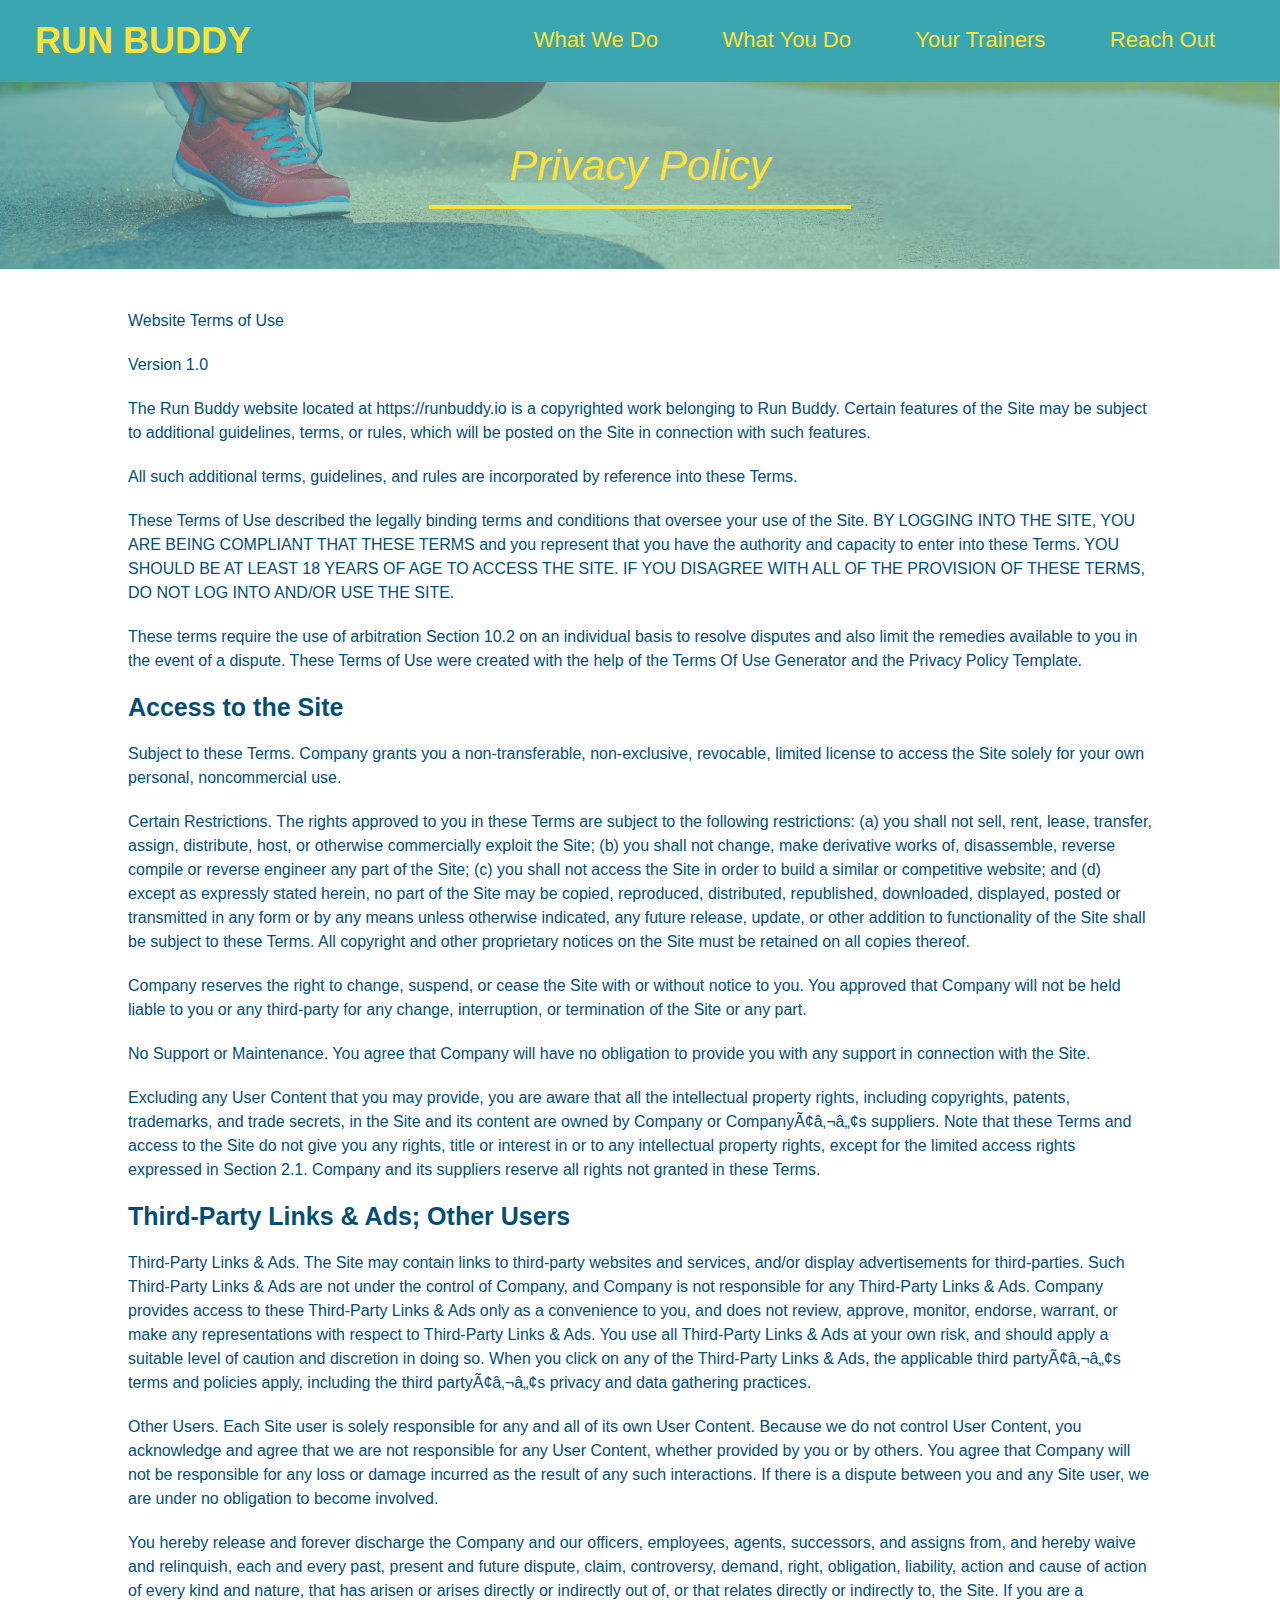
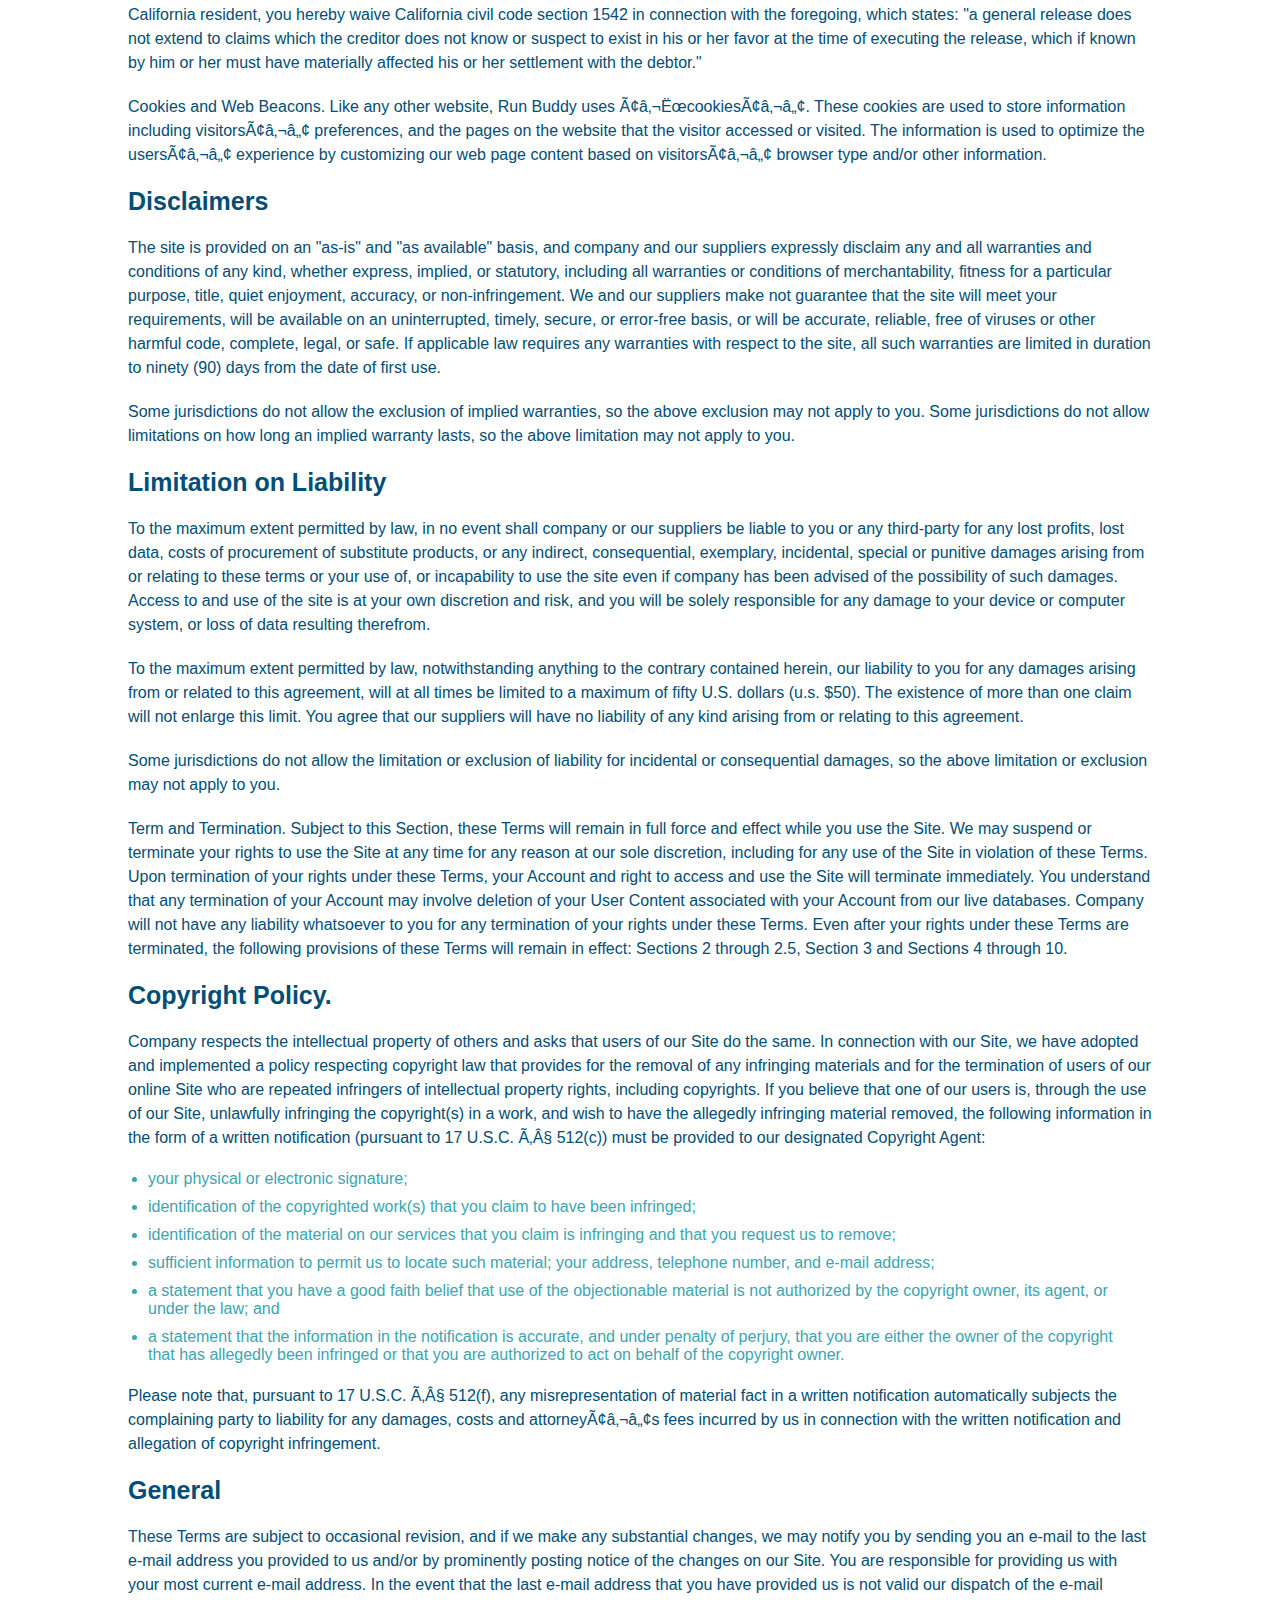
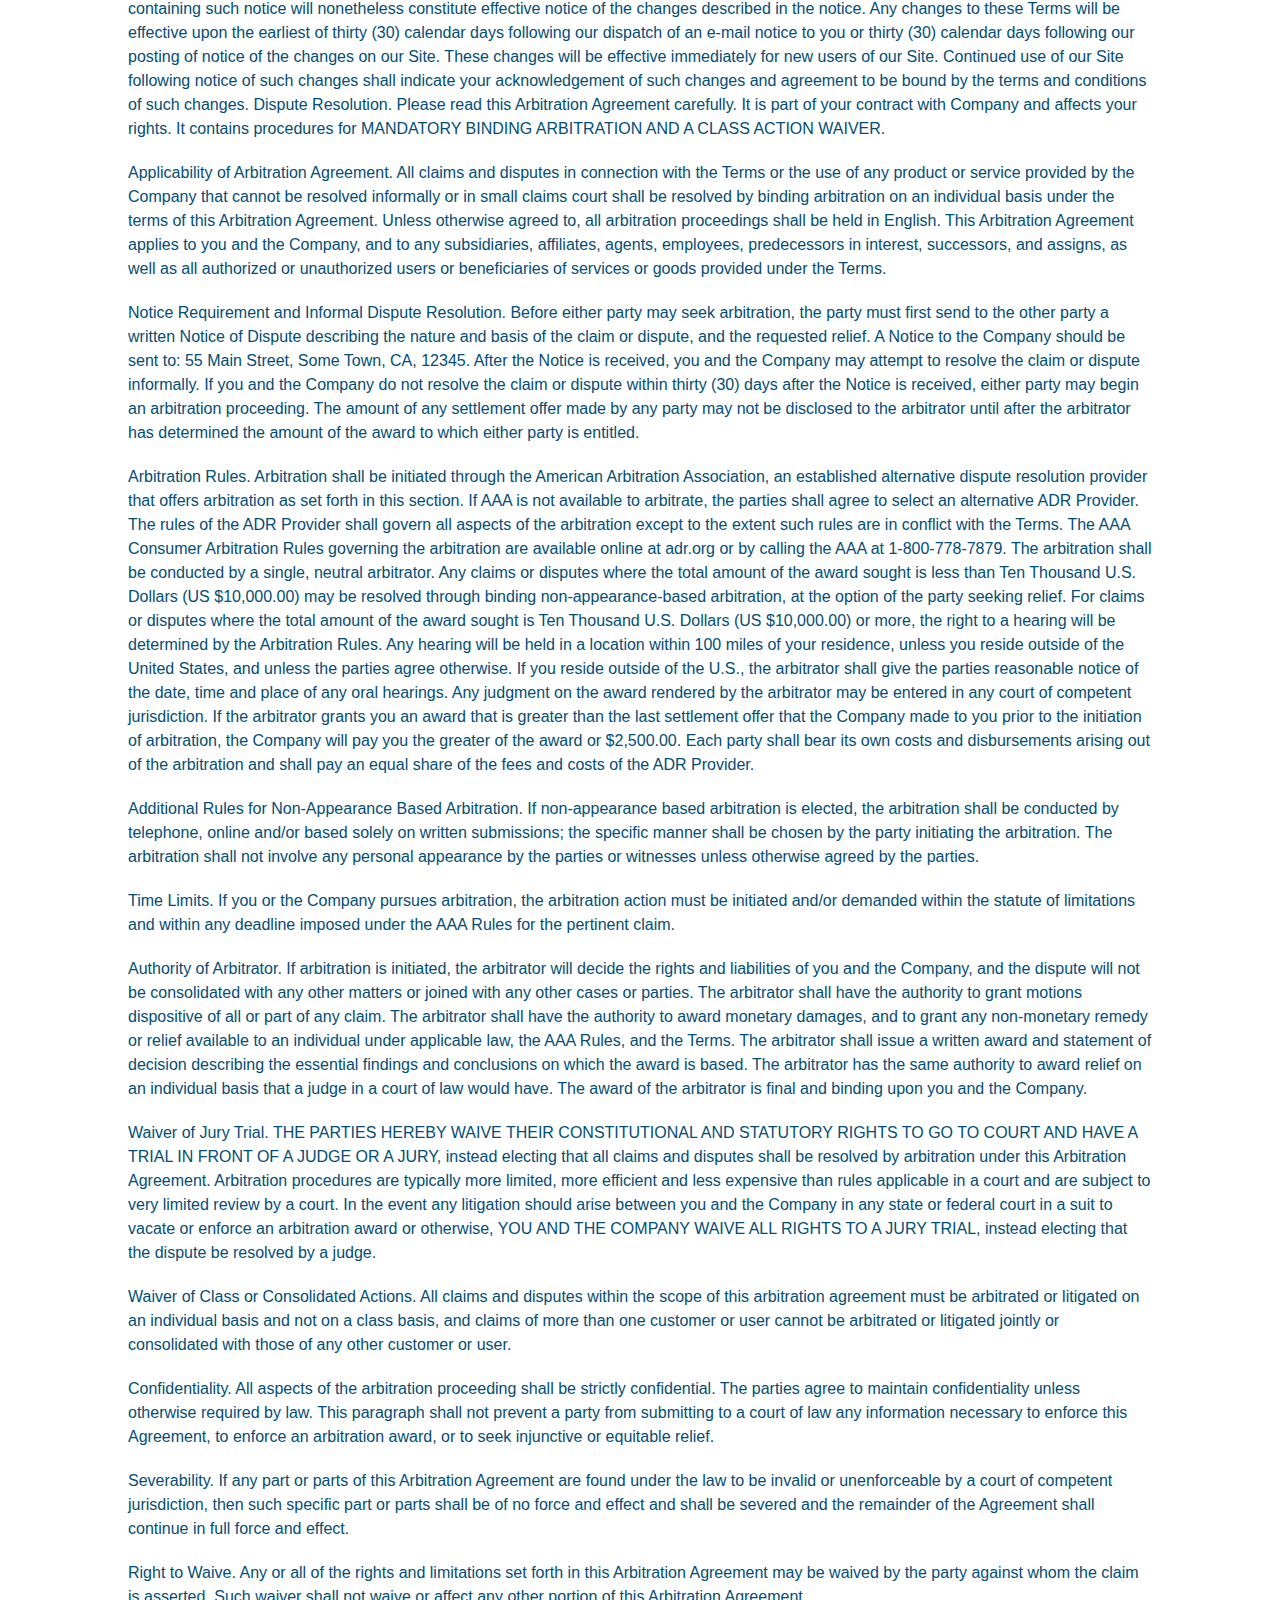
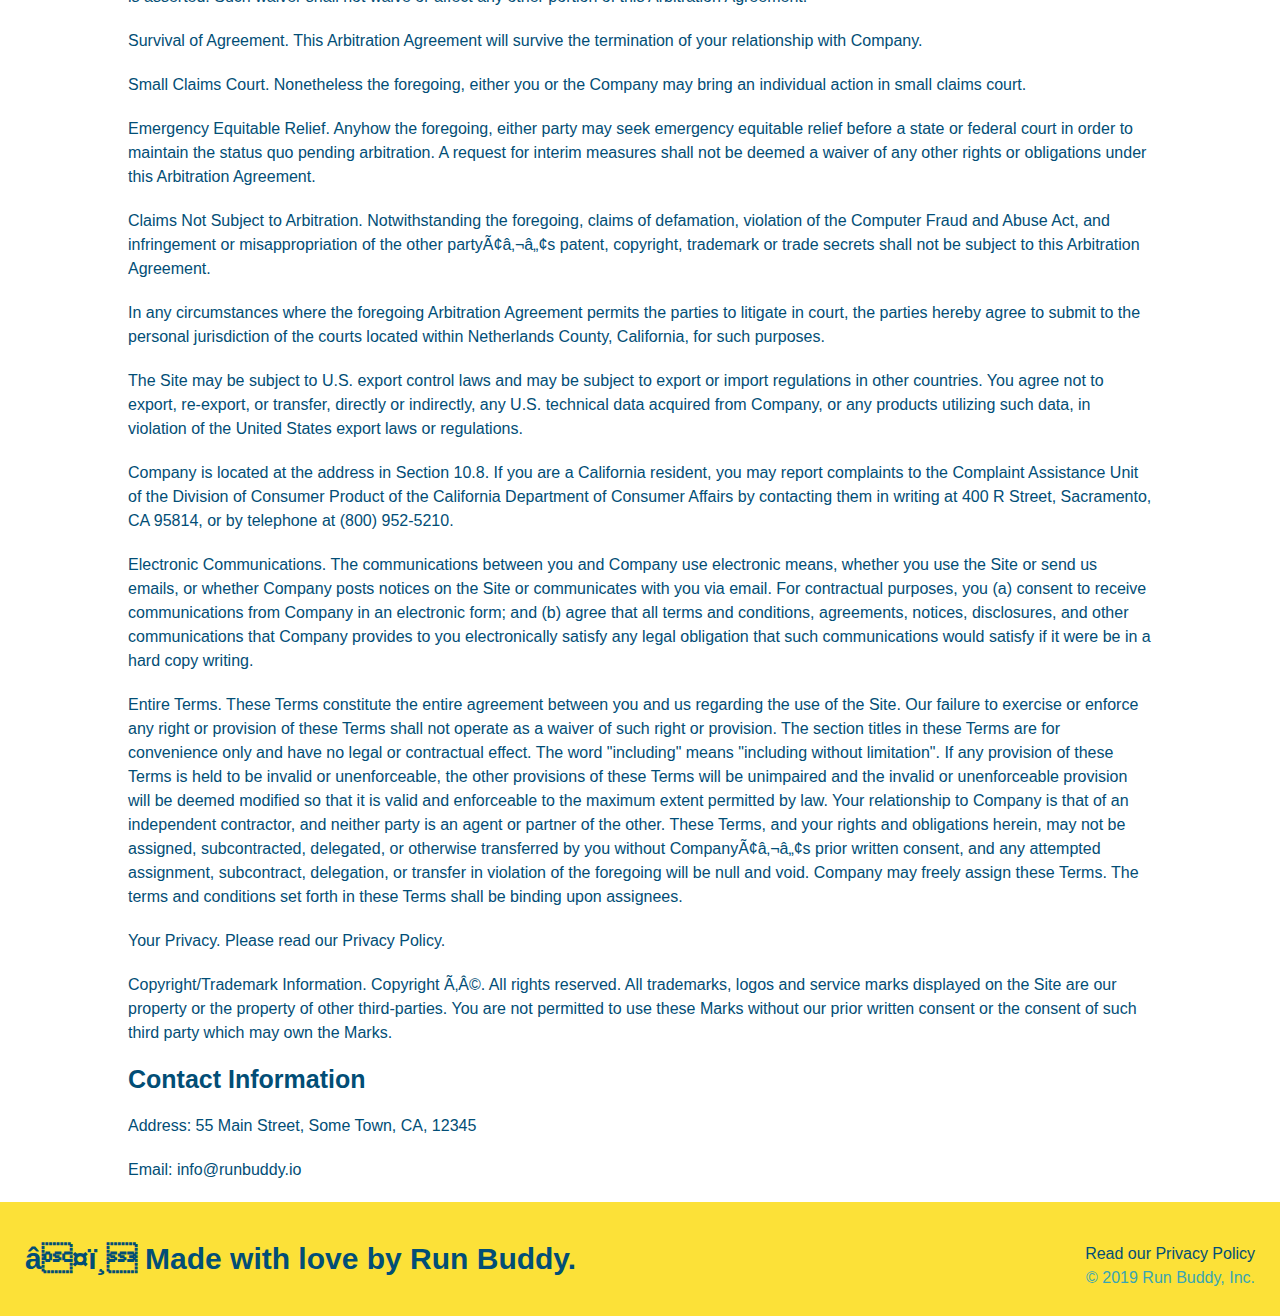
==== privacy-policy.html @ 9b9ba2f9 "privacy policy" ====
<!DOCTYPE html>
<html lang="en">
    <head>
        <link rel="stylesheet" href="./assets/css/style.css" />
        <link rel="stylesheet" href="./assets/css/secondary-styles.css"
   <meta charset="UTF-8" />
    <title>Privacy Policy - Run Buddy</title>
    </head>
    <body>
        <!--navigation-->
        <header>
            <h1>
              <a href="/">  RUN BUDDY</a>
            </h1>
            <nav>
                <!--Unordered List element -->
                <ul>
                    <!-- List item element -->
                    <li>
                        <!-- Anchor element -->
                        <a href="./index.html#what-we-do">What We Do</a>
                    </li>
                    <li>
                        <a href="./index.html#what-you-do">What You Do</a>
                    </li>
                    <li>
                        <a href="./index.html#your-trainers">Your Trainers</a>
                    </li>
                    <li>
                        <a href="./index.html#reach-out">Reach Out</a>
                    </li>
                </ul>
            </nav>
            </header>
            <section class="hero">
<h2 class="page-title">
    Privacy Policy
</h2>
            </section>
            <article class="secondary-content">
                <p>
                    Website Terms of Use
                  </p>
            
                  <p>
                    Version 1.0
                  </p>
            
                  <p>
                    The Run Buddy website located at https://runbuddy.io is a copyrighted work belonging to Run Buddy. Certain
                    features of the Site may be subject to additional guidelines, terms, or rules, which will be posted on the Site
                    in connection with such features.
                  </p>
            
                  <p>
                    All such additional terms, guidelines, and rules are incorporated by reference into these Terms.
                  </p>
            
                  <p>
                    These Terms of Use described the legally binding terms and conditions that oversee your use of the Site. BY
                    LOGGING INTO THE SITE, YOU ARE BEING COMPLIANT THAT THESE TERMS and you represent that you have the authority
                    and capacity to enter into these Terms. YOU SHOULD BE AT LEAST 18 YEARS OF AGE TO ACCESS THE SITE. IF YOU
                    DISAGREE WITH ALL OF THE PROVISION OF THESE TERMS, DO NOT LOG INTO AND/OR USE THE SITE.
                  </p>
            
                  <p>
                    These terms require the use of arbitration Section 10.2 on an individual basis to resolve disputes and also
                    limit the remedies available to you in the event of a dispute. These Terms of Use were created with the help of
                    the Terms Of Use Generator and the Privacy Policy Template.
                  </p>
            
                  <h3>
                    Access to the Site
                  </h3>
            
                  <p>
                    Subject to these Terms. Company grants you a non-transferable, non-exclusive, revocable, limited license to
                    access the Site solely for your own personal, noncommercial use.
                  </p>
            
                  <p>
                    Certain Restrictions. The rights approved to you in these Terms are subject to the following restrictions: (a)
                    you shall not sell, rent, lease, transfer, assign, distribute, host, or otherwise commercially exploit the Site;
                    (b) you shall not change, make derivative works of, disassemble, reverse compile or reverse engineer any part of
                    the Site; (c) you shall not access the Site in order to build a similar or competitive website; and (d) except
                    as expressly stated herein, no part of the Site may be copied, reproduced, distributed, republished, downloaded,
                    displayed, posted or transmitted in any form or by any means unless otherwise indicated, any future release,
                    update, or other addition to functionality of the Site shall be subject to these Terms. All copyright and other
                    proprietary notices on the Site must be retained on all copies thereof.
                  </p>
            
                  <p>
                    Company reserves the right to change, suspend, or cease the Site with or without notice to you. You approved
                    that Company will not be held liable to you or any third-party for any change, interruption, or termination of
                    the Site or any part.
                  </p>
            
                  <p>
                    No Support or Maintenance. You agree that Company will have no obligation to provide you with any support in
                    connection with the Site.
                  </p>
            
                  <p>
                    Excluding any User Content that you may provide, you are aware that all the intellectual property rights,
                    including copyrights, patents, trademarks, and trade secrets, in the Site and its content are owned by Company
                    or Companyâ€™s suppliers. Note that these Terms and access to the Site do not give you any rights, title or
                    interest in or to any intellectual property rights, except for the limited access rights expressed in Section
                    2.1. Company and its suppliers reserve all rights not granted in these Terms.
                  </p>
            
                  <h3>
                    Third-Party Links & Ads; Other Users
                  </h3>
            
                  <p>
                    Third-Party Links & Ads. The Site may contain links to third-party websites and services, and/or display
                    advertisements for third-parties. Such Third-Party Links & Ads are not under the control of Company, and Company
                    is not responsible for any Third-Party Links & Ads. Company provides access to these Third-Party Links & Ads
                    only as a convenience to you, and does not review, approve, monitor, endorse, warrant, or make any
                    representations with respect to Third-Party Links & Ads. You use all Third-Party Links & Ads at your own risk,
                    and should apply a suitable level of caution and discretion in doing so. When you click on any of the
                    Third-Party Links & Ads, the applicable third partyâ€™s terms and policies apply, including the third partyâ€™s
                    privacy and data gathering practices.
                  </p>
            
                  <p>
                    Other Users. Each Site user is solely responsible for any and all of its own User Content. Because we do not
                    control User Content, you acknowledge and agree that we are not responsible for any User Content, whether
                    provided by you or by others. You agree that Company will not be responsible for any loss or damage incurred as
                    the result of any such interactions. If there is a dispute between you and any Site user, we are under no
                    obligation to become involved.
                  </p>
            
                  <p>
                    You hereby release and forever discharge the Company and our officers, employees, agents, successors, and
                    assigns from, and hereby waive and relinquish, each and every past, present and future dispute, claim,
                    controversy, demand, right, obligation, liability, action and cause of action of every kind and nature, that has
                    arisen or arises directly or indirectly out of, or that relates directly or indirectly to, the Site. If you are
                    a California resident, you hereby waive California civil code section 1542 in connection with the foregoing,
                    which states: "a general release does not extend to claims which the creditor does not know or suspect to exist
                    in his or her favor at the time of executing the release, which if known by him or her must have materially
                    affected his or her settlement with the debtor."
                  </p>
            
                  <p>
                    Cookies and Web Beacons. Like any other website, Run Buddy uses â€˜cookiesâ€™. These cookies are used to store
                    information including visitorsâ€™ preferences, and the pages on the website that the visitor accessed or visited.
                    The information is used to optimize the usersâ€™ experience by customizing our web page content based on visitorsâ€™
                    browser type and/or other information.
                  </p>
            
                  <h3>
                    Disclaimers
                  </h3>
            
                  <p>
                    The site is provided on an "as-is" and "as available" basis, and company and our suppliers expressly disclaim
                    any and all warranties and conditions of any kind, whether express, implied, or statutory, including all
                    warranties or conditions of merchantability, fitness for a particular purpose, title, quiet enjoyment, accuracy,
                    or non-infringement. We and our suppliers make not guarantee that the site will meet your requirements, will be
                    available on an uninterrupted, timely, secure, or error-free basis, or will be accurate, reliable, free of
                    viruses or other harmful code, complete, legal, or safe. If applicable law requires any warranties with respect
                    to the site, all such warranties are limited in duration to ninety (90) days from the date of first use.
                  </p>
            
                  <p>
                    Some jurisdictions do not allow the exclusion of implied warranties, so the above exclusion may not apply to
                    you. Some jurisdictions do not allow limitations on how long an implied warranty lasts, so the above limitation
                    may not apply to you.
                  </p>
            
                  <h3>
                    Limitation on Liability
                  </h3>
            
                  <p>
                    To the maximum extent permitted by law, in no event shall company or our suppliers be liable to you or any
                    third-party for any lost profits, lost data, costs of procurement of substitute products, or any indirect,
                    consequential, exemplary, incidental, special or punitive damages arising from or relating to these terms or
                    your use of, or incapability to use the site even if company has been advised of the possibility of such
                    damages. Access to and use of the site is at your own discretion and risk, and you will be solely responsible
                    for any damage to your device or computer system, or loss of data resulting therefrom.
                  </p>
            
                  <p>
                    To the maximum extent permitted by law, notwithstanding anything to the contrary contained herein, our liability
                    to you for any damages arising from or related to this agreement, will at all times be limited to a maximum of
                    fifty U.S. dollars (u.s. $50). The existence of more than one claim will not enlarge this limit. You agree that
                    our suppliers will have no liability of any kind arising from or relating to this agreement.
                  </p>
            
                  <p>
                    Some jurisdictions do not allow the limitation or exclusion of liability for incidental or consequential
                    damages, so the above limitation or exclusion may not apply to you.
                  </p>
            
                  <p>
                    Term and Termination. Subject to this Section, these Terms will remain in full force and effect while you use
                    the Site. We may suspend or terminate your rights to use the Site at any time for any reason at our sole
                    discretion, including for any use of the Site in violation of these Terms. Upon termination of your rights under
                    these Terms, your Account and right to access and use the Site will terminate immediately. You understand that
                    any termination of your Account may involve deletion of your User Content associated with your Account from our
                    live databases. Company will not have any liability whatsoever to you for any termination of your rights under
                    these Terms. Even after your rights under these Terms are terminated, the following provisions of these Terms
                    will remain in effect: Sections 2 through 2.5, Section 3 and Sections 4 through 10.
                  </p>
            
                  <h3>
                    Copyright Policy.
                  </h3>
            
                  <p>
                    Company respects the intellectual property of others and asks that users of our Site do the same. In connection
                    with our Site, we have adopted and implemented a policy respecting copyright law that provides for the removal
                    of any infringing materials and for the termination of users of our online Site who are repeated infringers of
                    intellectual property rights, including copyrights. If you believe that one of our users is, through the use of
                    our Site, unlawfully infringing the copyright(s) in a work, and wish to have the allegedly infringing material
                    removed, the following information in the form of a written notification (pursuant to 17 U.S.C. Â§ 512(c)) must
                    be provided to our designated Copyright Agent:
                  </p>
            
                  <ul>
                    <li>
                      your physical or electronic signature;
                    </li>
                    <li>
                      identification of the copyrighted work(s) that you claim to have been infringed;
                    </li>
                    <li>
                      identification of the material on our services that you claim is infringing and that you request us to remove;
                    </li>
                    <li>
                      sufficient information to permit us to locate such material; your address, telephone number, and e-mail
                      address;
                    </li>
                    <li>
                      a statement that you have a good faith belief that use of the objectionable material is not authorized by the
                      copyright owner, its agent, or under the law; and
                    </li>
                    <li>
                      a statement that the information in the notification is accurate, and under penalty of perjury, that you are
                      either the owner of the copyright that has allegedly been infringed or that you are authorized to act on
                      behalf of the copyright owner.
                    </li>
                  </ul>
            
                  <p>
                    Please note that, pursuant to 17 U.S.C. Â§ 512(f), any misrepresentation of material fact in a written
                    notification automatically subjects the complaining party to liability for any damages, costs and attorneyâ€™s
                    fees incurred by us in connection with the written notification and allegation of copyright infringement.
                  </p>
            
                  <h3>
                    General
                  </h3>
            
                  <p>
                    These Terms are subject to occasional revision, and if we make any substantial changes, we may notify you by
                    sending you an e-mail to the last e-mail address you provided to us and/or by prominently posting notice of the
                    changes on our Site. You are responsible for providing us with your most current e-mail address. In the event
                    that the last e-mail address that you have provided us is not valid our dispatch of the e-mail containing such
                    notice will nonetheless constitute effective notice of the changes described in the notice. Any changes to these
                    Terms will be effective upon the earliest of thirty (30) calendar days following our dispatch of an e-mail
                    notice to you or thirty (30) calendar days following our posting of notice of the changes on our Site. These
                    changes will be effective immediately for new users of our Site. Continued use of our Site following notice of
                    such changes shall indicate your acknowledgement of such changes and agreement to be bound by the terms and
                    conditions of such changes. Dispute Resolution. Please read this Arbitration Agreement carefully. It is part of
                    your contract with Company and affects your rights. It contains procedures for MANDATORY BINDING ARBITRATION AND
                    A CLASS ACTION WAIVER.
                  </p>
            
                  <p>
                    Applicability of Arbitration Agreement. All claims and disputes in connection with the Terms or the use of any
                    product or service provided by the Company that cannot be resolved informally or in small claims court shall be
                    resolved by binding arbitration on an individual basis under the terms of this Arbitration Agreement. Unless
                    otherwise agreed to, all arbitration proceedings shall be held in English. This Arbitration Agreement applies to
                    you and the Company, and to any subsidiaries, affiliates, agents, employees, predecessors in interest,
                    successors, and assigns, as well as all authorized or unauthorized users or beneficiaries of services or goods
                    provided under the Terms.
                  </p>
            
                  <p>
                    Notice Requirement and Informal Dispute Resolution. Before either party may seek arbitration, the party must
                    first send to the other party a written Notice of Dispute describing the nature and basis of the claim or
                    dispute, and the requested relief. A Notice to the Company should be sent to: 55 Main Street, Some Town, CA,
                    12345. After the Notice is received, you and the Company may attempt to resolve the claim or dispute informally.
                    If you and the Company do not resolve the claim or dispute within thirty (30) days after the Notice is received,
                    either party may begin an arbitration proceeding. The amount of any settlement offer made by any party may not
                    be disclosed to the arbitrator until after the arbitrator has determined the amount of the award to which either
                    party is entitled.
                  </p>
            
                  <p>
                    Arbitration Rules. Arbitration shall be initiated through the American Arbitration Association, an established
                    alternative dispute resolution provider that offers arbitration as set forth in this section. If AAA is not
                    available to arbitrate, the parties shall agree to select an alternative ADR Provider. The rules of the ADR
                    Provider shall govern all aspects of the arbitration except to the extent such rules are in conflict with the
                    Terms. The AAA Consumer Arbitration Rules governing the arbitration are available online at adr.org or by
                    calling the AAA at 1-800-778-7879. The arbitration shall be conducted by a single, neutral arbitrator. Any
                    claims or disputes where the total amount of the award sought is less than Ten Thousand U.S. Dollars (US
                    $10,000.00) may be resolved through binding non-appearance-based arbitration, at the option of the party seeking
                    relief. For claims or disputes where the total amount of the award sought is Ten Thousand U.S. Dollars (US
                    $10,000.00) or more, the right to a hearing will be determined by the Arbitration Rules. Any hearing will be
                    held in a location within 100 miles of your residence, unless you reside outside of the United States, and
                    unless the parties agree otherwise. If you reside outside of the U.S., the arbitrator shall give the parties
                    reasonable notice of the date, time and place of any oral hearings. Any judgment on the award rendered by the
                    arbitrator may be entered in any court of competent jurisdiction. If the arbitrator grants you an award that is
                    greater than the last settlement offer that the Company made to you prior to the initiation of arbitration, the
                    Company will pay you the greater of the award or $2,500.00. Each party shall bear its own costs and
                    disbursements arising out of the arbitration and shall pay an equal share of the fees and costs of the ADR
                    Provider.
                  </p>
            
                  <p>
                    Additional Rules for Non-Appearance Based Arbitration. If non-appearance based arbitration is elected, the
                    arbitration shall be conducted by telephone, online and/or based solely on written submissions; the specific
                    manner shall be chosen by the party initiating the arbitration. The arbitration shall not involve any personal
                    appearance by the parties or witnesses unless otherwise agreed by the parties.
                  </p>
            
                  <p>
                    Time Limits. If you or the Company pursues arbitration, the arbitration action must be initiated and/or demanded
                    within the statute of limitations and within any deadline imposed under the AAA Rules for the pertinent claim.
                  </p>
            
                  <p>
                    Authority of Arbitrator. If arbitration is initiated, the arbitrator will decide the rights and liabilities of
                    you and the Company, and the dispute will not be consolidated with any other matters or joined with any other
                    cases or parties. The arbitrator shall have the authority to grant motions dispositive of all or part of any
                    claim. The arbitrator shall have the authority to award monetary damages, and to grant any non-monetary remedy
                    or relief available to an individual under applicable law, the AAA Rules, and the Terms. The arbitrator shall
                    issue a written award and statement of decision describing the essential findings and conclusions on which the
                    award is based. The arbitrator has the same authority to award relief on an individual basis that a judge in a
                    court of law would have. The award of the arbitrator is final and binding upon you and the Company.
                  </p>
            
                  <p>
                    Waiver of Jury Trial. THE PARTIES HEREBY WAIVE THEIR CONSTITUTIONAL AND STATUTORY RIGHTS TO GO TO COURT AND HAVE
                    A TRIAL IN FRONT OF A JUDGE OR A JURY, instead electing that all claims and disputes shall be resolved by
                    arbitration under this Arbitration Agreement. Arbitration procedures are typically more limited, more efficient
                    and less expensive than rules applicable in a court and are subject to very limited review by a court. In the
                    event any litigation should arise between you and the Company in any state or federal court in a suit to vacate
                    or enforce an arbitration award or otherwise, YOU AND THE COMPANY WAIVE ALL RIGHTS TO A JURY TRIAL, instead
                    electing that the dispute be resolved by a judge.
                  </p>
            
                  <p>
                    Waiver of Class or Consolidated Actions. All claims and disputes within the scope of this arbitration agreement
                    must be arbitrated or litigated on an individual basis and not on a class basis, and claims of more than one
                    customer or user cannot be arbitrated or litigated jointly or consolidated with those of any other customer or
                    user.
                  </p>
            
                  <p>
                    Confidentiality. All aspects of the arbitration proceeding shall be strictly confidential. The parties agree to
                    maintain confidentiality unless otherwise required by law. This paragraph shall not prevent a party from
                    submitting to a court of law any information necessary to enforce this Agreement, to enforce an arbitration
                    award, or to seek injunctive or equitable relief.
                  </p>
            
                  <p>
                    Severability. If any part or parts of this Arbitration Agreement are found under the law to be invalid or
                    unenforceable by a court of competent jurisdiction, then such specific part or parts shall be of no force and
                    effect and shall be severed and the remainder of the Agreement shall continue in full force and effect.
                  </p>
            
                  <p>
                    Right to Waive. Any or all of the rights and limitations set forth in this Arbitration Agreement may be waived
                    by the party against whom the claim is asserted. Such waiver shall not waive or affect any other portion of this
                    Arbitration Agreement.
                  </p>
            
                  <p>
                    Survival of Agreement. This Arbitration Agreement will survive the termination of your relationship with
                    Company.
                  </p>
            
                  <p>
                    Small Claims Court. Nonetheless the foregoing, either you or the Company may bring an individual action in small
                    claims court.
                  </p>
            
                  <p>
                    Emergency Equitable Relief. Anyhow the foregoing, either party may seek emergency equitable relief before a
                    state or federal court in order to maintain the status quo pending arbitration. A request for interim measures
                    shall not be deemed a waiver of any other rights or obligations under this Arbitration Agreement.
                  </p>
            
                  <p>
                    Claims Not Subject to Arbitration. Notwithstanding the foregoing, claims of defamation, violation of the
                    Computer Fraud and Abuse Act, and infringement or misappropriation of the other partyâ€™s patent, copyright,
                    trademark or trade secrets shall not be subject to this Arbitration Agreement.
                  </p>
            
                  <p>
                    In any circumstances where the foregoing Arbitration Agreement permits the parties to litigate in court, the
                    parties hereby agree to submit to the personal jurisdiction of the courts located within Netherlands County,
                    California, for such purposes.
                  </p>
            
                  <p>
                    The Site may be subject to U.S. export control laws and may be subject to export or import regulations in other
                    countries. You agree not to export, re-export, or transfer, directly or indirectly, any U.S. technical data
                    acquired from Company, or any products utilizing such data, in violation of the United States export laws or
                    regulations.
                  </p>
            
                  <p>
                    Company is located at the address in Section 10.8. If you are a California resident, you may report complaints
                    to the Complaint Assistance Unit of the Division of Consumer Product of the California Department of Consumer
                    Affairs by contacting them in writing at 400 R Street, Sacramento, CA 95814, or by telephone at (800) 952-5210.
                  </p>
            
                  <p>
                    Electronic Communications. The communications between you and Company use electronic means, whether you use the
                    Site or send us emails, or whether Company posts notices on the Site or communicates with you via email. For
                    contractual purposes, you (a) consent to receive communications from Company in an electronic form; and (b)
                    agree that all terms and conditions, agreements, notices, disclosures, and other communications that Company
                    provides to you electronically satisfy any legal obligation that such communications would satisfy if it were be
                    in a hard copy writing.
                  </p>
            
                  <p>
                    Entire Terms. These Terms constitute the entire agreement between you and us regarding the use of the Site. Our
                    failure to exercise or enforce any right or provision of these Terms shall not operate as a waiver of such right
                    or provision. The section titles in these Terms are for convenience only and have no legal or contractual
                    effect. The word "including" means "including without limitation". If any provision of these Terms is held to be
                    invalid or unenforceable, the other provisions of these Terms will be unimpaired and the invalid or
                    unenforceable provision will be deemed modified so that it is valid and enforceable to the maximum extent
                    permitted by law. Your relationship to Company is that of an independent contractor, and neither party is an
                    agent or partner of the other. These Terms, and your rights and obligations herein, may not be assigned,
                    subcontracted, delegated, or otherwise transferred by you without Companyâ€™s prior written consent, and any
                    attempted assignment, subcontract, delegation, or transfer in violation of the foregoing will be null and void.
                    Company may freely assign these Terms. The terms and conditions set forth in these Terms shall be binding upon
                    assignees.
                  </p>
            
                  <p>
                    Your Privacy. Please read our Privacy Policy.
                  </p>
            
                  <p>
                    Copyright/Trademark Information. Copyright Â©. All rights reserved. All trademarks, logos and service marks
                    displayed on the Site are our property or the property of other third-parties. You are not permitted to use
                    these Marks without our prior written consent or the consent of such third party which may own the Marks.
                  </p>
            
                  <h3>
                    Contact Information
                  </h3>
            
                  <p>
                    Address: 55 Main Street, Some Town, CA, 12345
                  </p>
            
                  <p>
                    Email: info@runbuddy.io
                  </p>
            
            </article>
             <!-- footer -->
        <footer>
            <h2>❤️ Made with love by Run Buddy.</h2>
            <div>
                <a>Read our Privacy Policy</a><br/>
                &copy; 2019 Run Buddy, Inc.
            </div>
        </footer>
    </body>
</html>
---- assets/css/style.css ----
*  {
    margin: 0;
    padding: 0;
    box-sizing: border-box;
}
body {
    color: #39a6b2;
    font-family: Helvetica, Arial, sans-serif;
    }
    /* apply styles to <header> */
    header {
        padding: 20px 35px;
        background-color: #39a6b2;
    }
    header h1 {
        font-weight: bold;
        font-size: 36px;
        color: #fce138;
        margin: 0;
        display: inline;
    }
    header a {
        text-decoration: none;
        color: #fce138;
    }
    header nav {
        float: right;
        margin: 7px 0;
    }
    header nav ul li {
        display: inline;
    }
    header nav ul li a {
        margin: 0 30px;
        font-weight: lighter;
        font-size: 22px;
    }
    footer {
        background: #fce138;
        width: 100%;
        padding: 40px 25px;
    }
    footer h2 {
        display: inline;
        color: #024e76;
        font-size: 30px;
        margin: 0;
    }
    footer div {
        float: right;
        line-height: 1.5;
        text-align: right;
    }
    footer a {
        color: #024e76
    }
    section {
        padding: 60px;
    }
    /* Hero Style Start */
    .hero {
        background-image: url("../images/hero-bg.jpg");
        height: 600px;
        background-size: cover;
        background-position: center;
        position: relative;
    }
    /* Hero Style End */
    .hero-form {
        border: 3px solid #024e76;
        background-color: #fce138;
        padding: 20px;
        width: 500px;
        color: #024e76;
        position: absolute;
        bottom: 120px;
        right: 140px;
    }
    .hero-form h3 {
        font-size: 24px;
        margin: 0;
    }
    .hero-form p {
        margin: 5px 0 15px 0;
      }
    .form-input {
        border: 1px solid #024e76;
        display: block;
        padding: 7px 15px;
        font-size: 16px;
        color: #024e76;
        width: 100%;
        margin-bottom: 15px;
    }
    .hero-form label {
        margin: 0 5px;
    }
    .hero-form button {
        color:#fce138;
        background-color: #024e76;
        border: none;
        padding: 10px 20px;
        font-size: 16px;
    }
    /* HERO STYLES END */
    .intro {
        text-align: center;
    }

    .intro p {
        line-height: 1.7;
        color: #39a6b2;
        width: 80%;
        font-size: 20px;
        margin: 0 auto;
    }
    .steps{
        text-align: center;
        background: #fce138;
    }
    .section-title {
        font-size: 55px;
        color: #024e76;
        margin-bottom: 35px;
        padding: 0 100px 20px 100px;
        display: inline-block;
        border-bottom: 3px solid;
    }
    .primary-border {
        border-color: #fce138;
    }
    .secondary-border {
        border-color: #39a6b2;
    }
    .steps div{
        margin-bottom: 80px;
    }
    .steps img {
        width: 15%;
        margin: 10px 0;
    }
    .steps h3 {
        color: #024e76;
        font-size: 46px;
        margin-top: 10px;
    }
    .steps p {
        color:#39a6b2;
        font-size: 23px;
    }
    .steps span {
        font-size: 38px;
    }
    .trainers {
        text-align: center;
    }
    .trainer {
        width: 900px;
        margin: 0 auto 30px auto;
        background: #024e76;
        color: #fce138;
        overflow: auto;
    }
    .trainer img {
        width: 35%;
        float: left;
    }
    .trainer-bio {
        padding: 35px;
        float: left;
        width: 65%;
    }
    .text-left {
        text-align: left;
    }
    .text-right {
        text-align: right;
    }
    .trainer-bio h3 {
        font-size: 32px;
        margin-bottom: 8px;
    }
    .trainer-bio h4 {
        font-weight: lighter;
        font-size: 26px;
        margin-bottom: 25px;
    }
    .trainer-bio p {
        font-size: 17px;
        line-height: 1.3;
    }
    /* REACH OUT STYLES START */
    .contact {
        text-align: center;
        background: #024e76;
    }
    .contact h2 {
        color:#fce138
    }
    .contact-info iframe {
        width: 400px;
        height: 400px;
    }
    .contact-info div{
        width: 410px;
        display: inline-block;
        vertical-align: top;
        text-align: left;
        margin: 30px 0 0 60px;
        color: white;
    }
    .contact-info h3 {
        color: #fce138;
        font-size: 32px;
    }
    .contact-info p, .contact-info address {
        margin: 20px 0;
        line-height: 1.5;
        font-size: 20px;
        font-style: normal;
    }
    .contact-info a {
        color: #fce138
    }
    /* REACH OUT STYLES END */
---- assets/css/secondary-styles.css ----
.hero {
    background-position: bottom;
    height: auto;
    text-align: center;
    margin-bottom: 40px;
}
.page-title {
    color: #fce138;
    display: inline-block;
    border-bottom: 4px solid #fce138;
    padding: 0 80px 15px 80px;
    font-weight: normal;
    font-size: 42px;
    font-style: italic;
}
.secondary-content {
    width: 80%;
    margin:auto;
    color: #024e76;
}
.secondary-content h3 {
    font-size: 25px;
    margin: 20px 0;
}
.secondary-content p {
    font-size: 16px;
    line-height: 1.5;
    margin: 20px 0;
}
.secondary-content ul {
    margin: 15px 20px;
}
.secondary-content li {
    color:#39a6b2;
    margin: 10px 0;
}
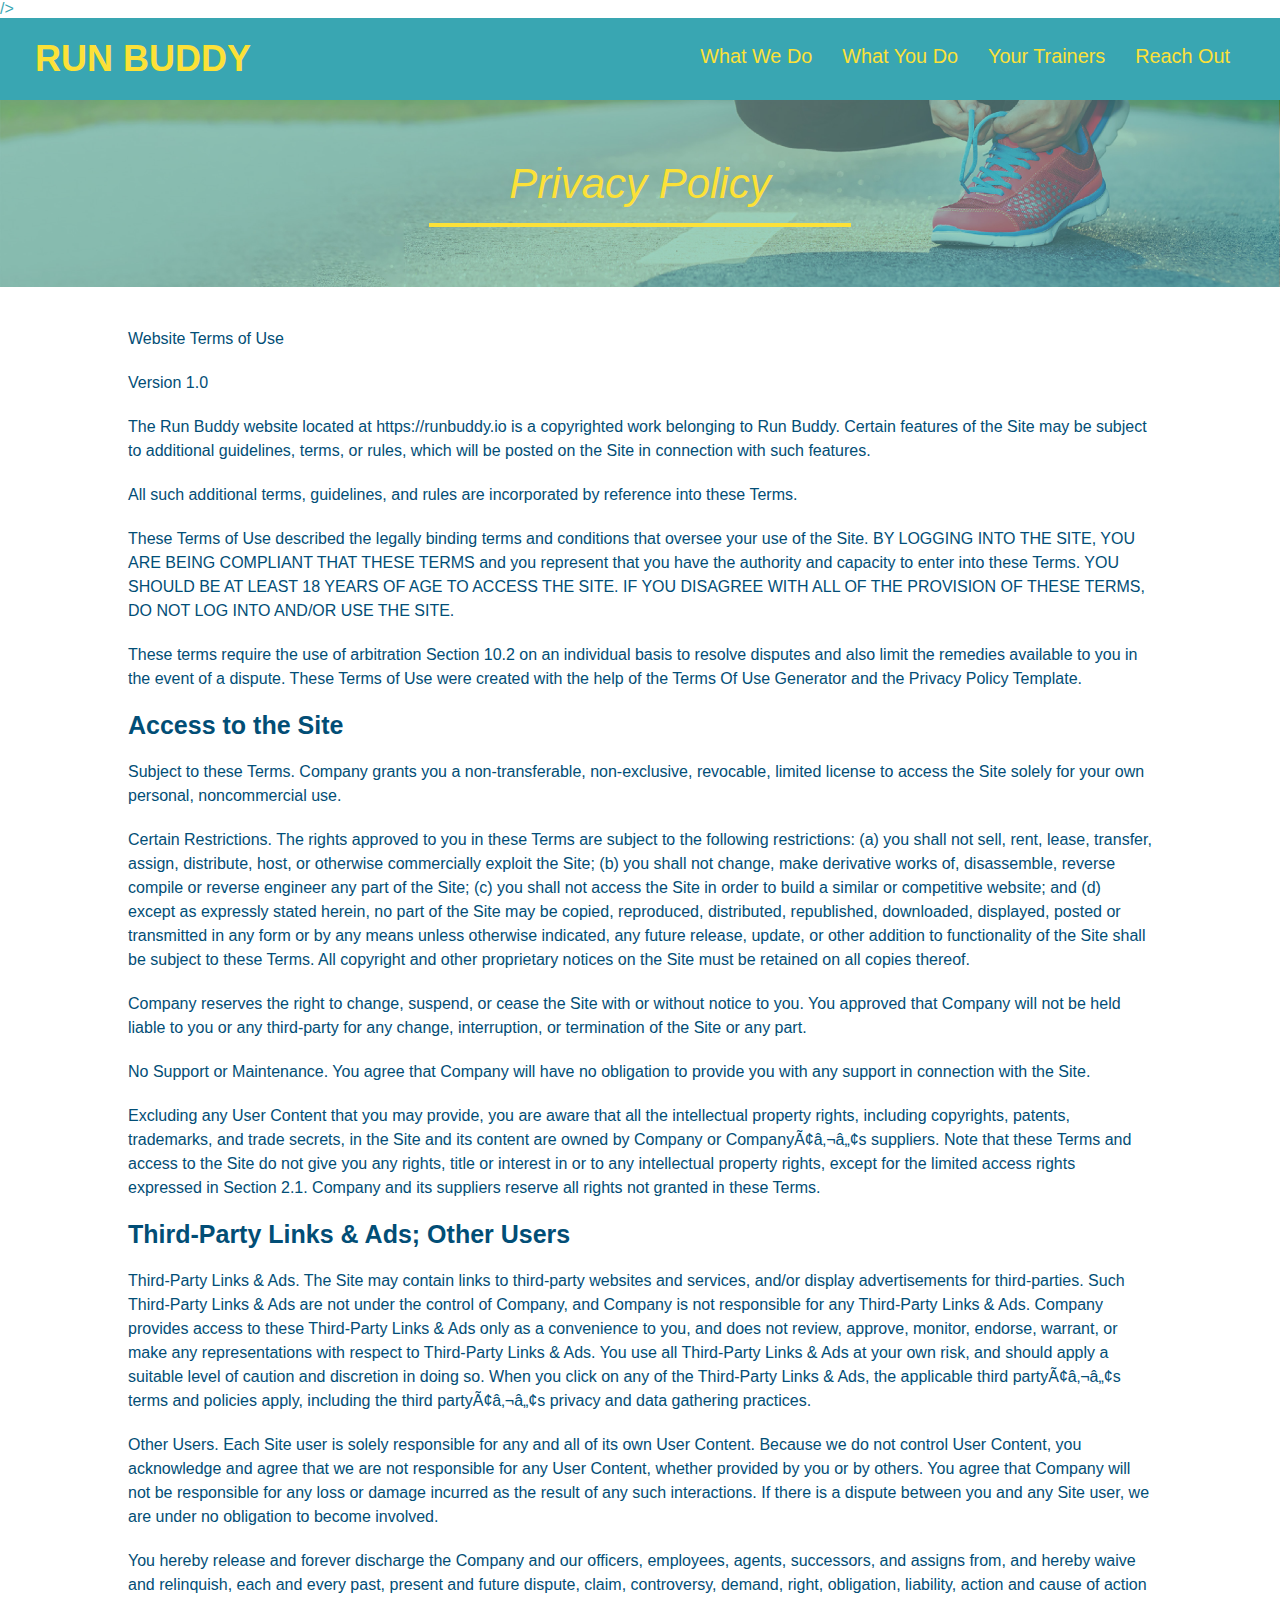
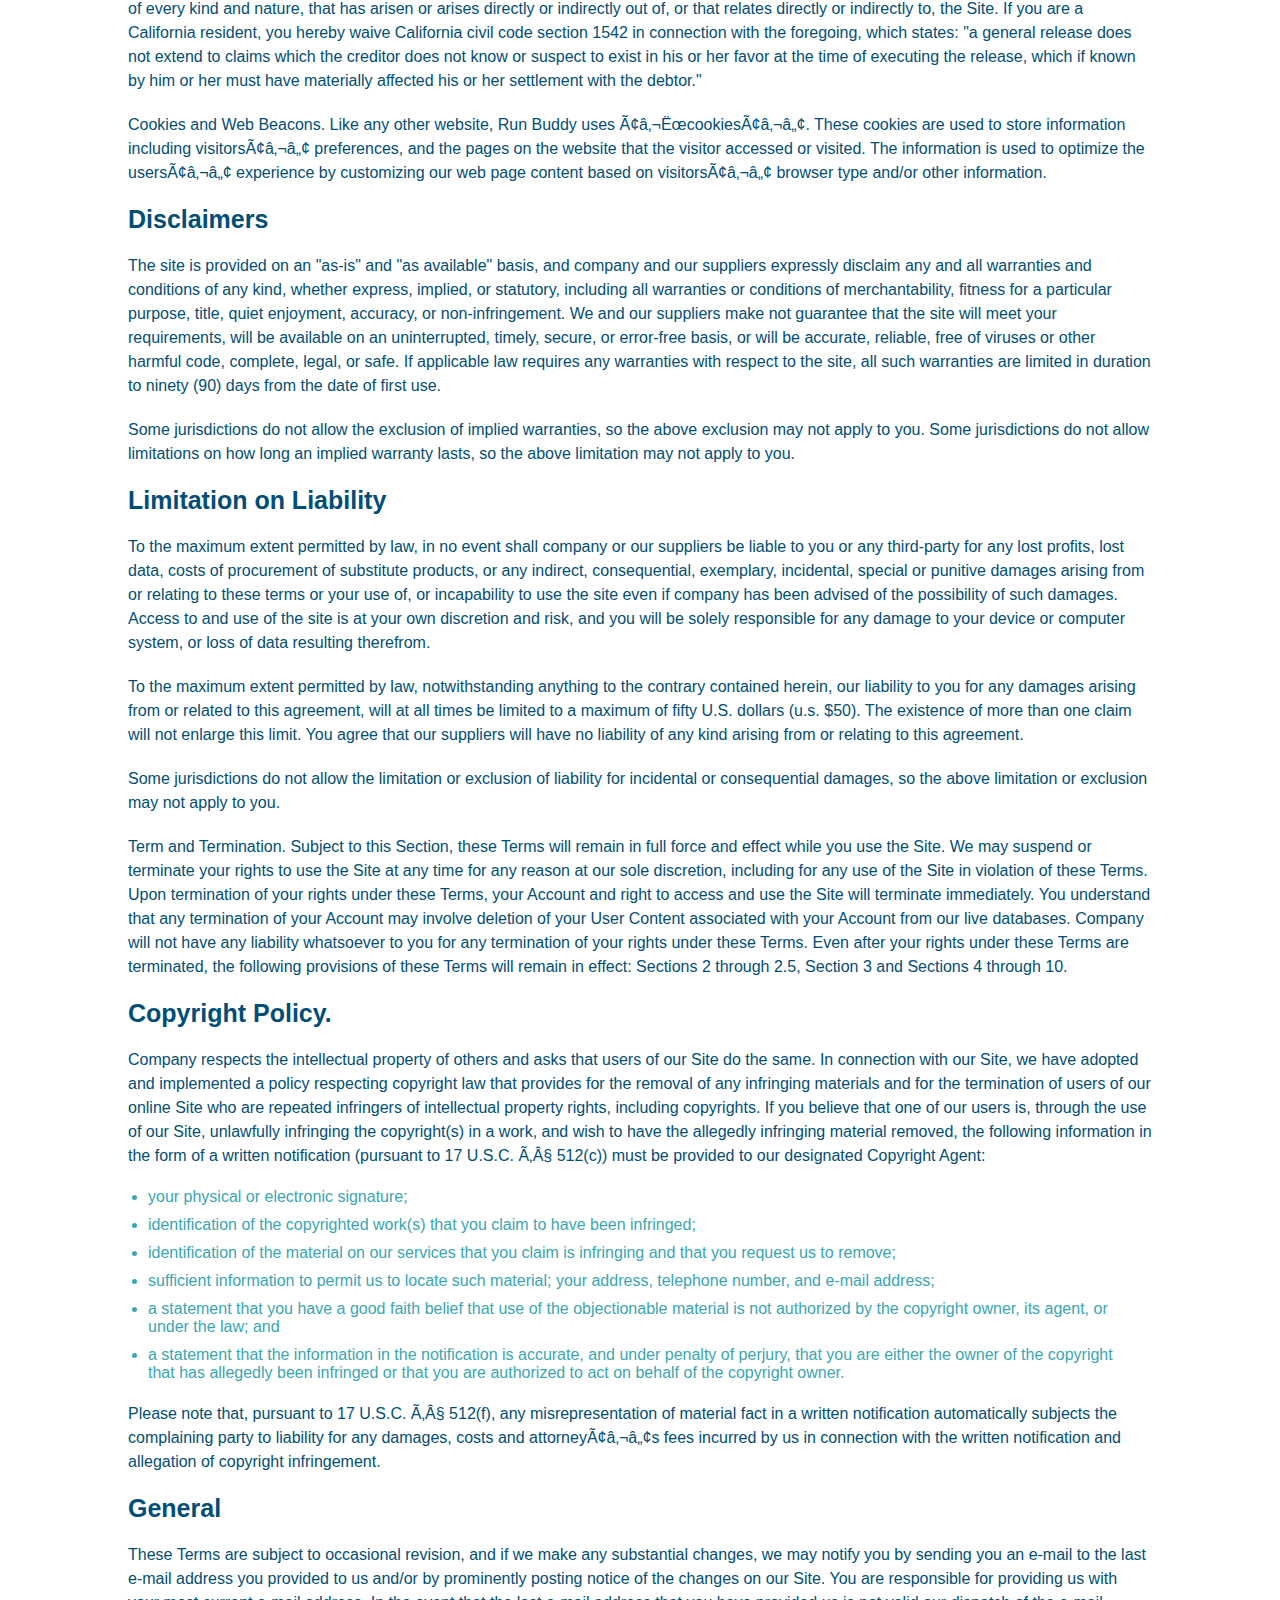
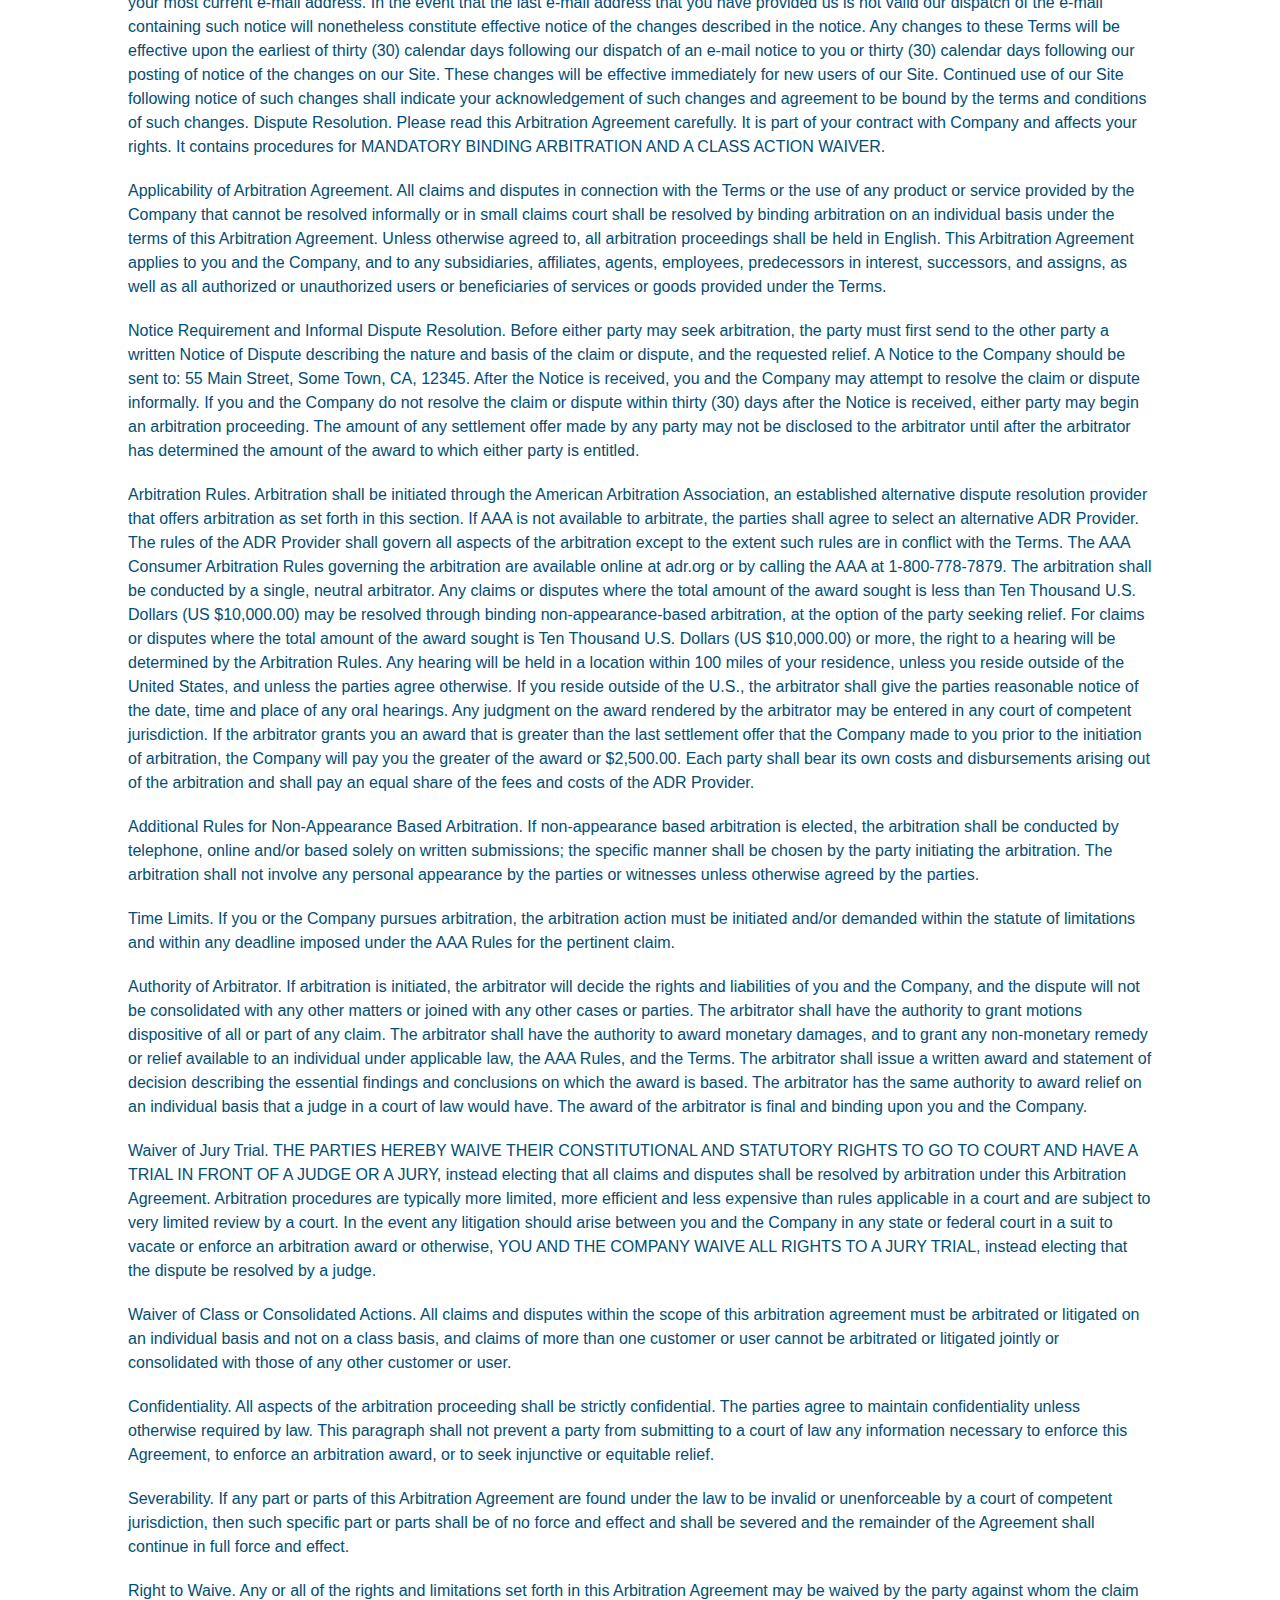
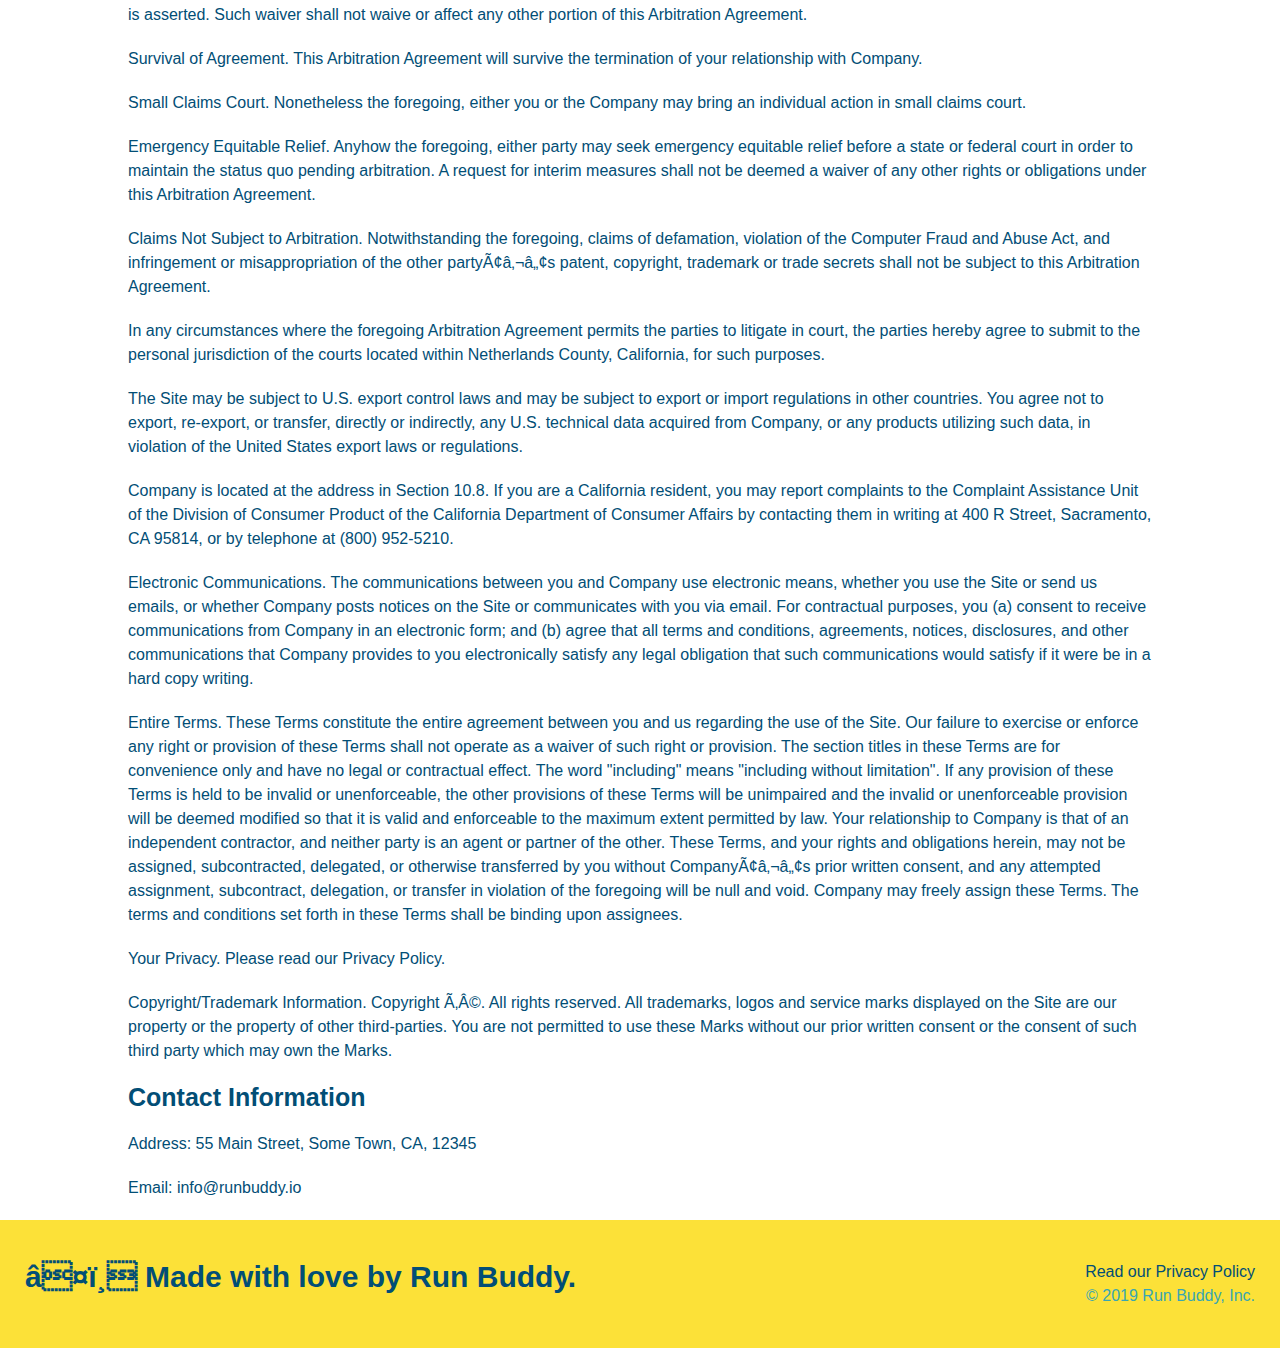
==== commit d71fe4d5: "fixed flexbox on trainers and steps previously not saved" ====
--- a/privacy-policy.html
+++ b/privacy-policy.html
@@ -3,7 +3,7 @@
     <head>
         <link rel="stylesheet" href="./assets/css/style.css" />
         <link rel="stylesheet" href="./assets/css/secondary-styles.css"
-   <meta charset="UTF-8" />
+   <meta charset="UTF-8" name="viewport" content="width=device-width, initial-scale=1.0" />/>
     <title>Privacy Policy - Run Buddy</title>
     </head>
     <body>
--- a/assets/css/style.css
+++ b/assets/css/style.css
@@ -11,43 +11,50 @@
     header {
         padding: 20px 35px;
         background-color: #39a6b2;
+        display:flex;
+        justify-content: space-between;
+        flex-wrap: wrap;
     }
     header h1 {
         font-weight: bold;
         font-size: 36px;
         color: #fce138;
         margin: 0;
-        display: inline;
+        
     }
     header a {
         text-decoration: none;
         color: #fce138;
     }
     header nav {
-        float: right;
         margin: 7px 0;
     }
-    header nav ul li {
-        display: inline;
+    header nav ul {
+        display: flex;
+        flex-wrap: wrap;
+        justify-content: space-between;
+        align-items: center;
+        list-style: none;
     }
     header nav ul li a {
-        margin: 0 30px;
+        padding: 10px 15px;
         font-weight: lighter;
-        font-size: 22px;
+        font-size: 1.55vw;
     }
     footer {
         background: #fce138;
         width: 100%;
         padding: 40px 25px;
+        display: flex;
+        justify-content: space-between;
+        flex-wrap: wrap;
     }
     footer h2 {
-        display: inline;
         color: #024e76;
         font-size: 30px;
         margin: 0;
     }
     footer div {
-        float: right;
         line-height: 1.5;
         text-align: right;
     }
@@ -60,21 +67,21 @@
     /* Hero Style Start */
     .hero {
         background-image: url("../images/hero-bg.jpg");
-        height: 600px;
         background-size: cover;
         background-position: center;
-        position: relative;
+        display: flex;
+        justify-content: center;
+        flex-wrap: wrap;
+        align-items: flex-start;
     }
     /* Hero Style End */
     .hero-form {
         border: 3px solid #024e76;
         background-color: #fce138;
         padding: 20px;
-        width: 500px;
-        color: #024e76;
-        position: absolute;
-        bottom: 120px;
-        right: 140px;
+        color: #024e76;
+        width: 40%;
+        margin: 3.5%;
     }
     .hero-form h3 {
         font-size: 24px;
@@ -83,6 +90,19 @@
     .hero-form p {
         margin: 5px 0 15px 0;
       }
+    .hero-cta {
+        width: 35%;
+        text-align: right;
+        margin: 3.5%;
+        color: #fff;
+        font-size: 18px;
+        line-height: 1.2;
+    }
+    .hero-cta h2 {
+        font-style: italic;
+        font-size: 55px;
+        color: #fce138;
+    }
     .form-input {
         border: 1px solid #024e76;
         display: block;
@@ -103,9 +123,7 @@
         font-size: 16px;
     }
     /* HERO STYLES END */
-    .intro {
-        text-align: center;
-    }
+
 
     .intro p {
         line-height: 1.7;
@@ -113,18 +131,30 @@
         width: 80%;
         font-size: 20px;
         margin: 0 auto;
+        text-align: center;
     }
     .steps{
+        background: #fce138;
+    }
+    .step{
+        margin: 50px auto;
+        padding-bottom: 50px;
+        width: 80%;
+        border-bottom: 1px solid #39a6b2;
+        display: flex;
+        flex-wrap: wrap;
+        align-items: center;
+        justify-content: space-between;
+    }
+    .section-title {
+        font-size: px;
+        color: #024e76;
+        border-bottom: 3px solid;
+        padding-bottom: 20px;
         text-align: center;
-        background: #fce138;
-    }
-    .section-title {
-        font-size: 55px;
-        color: #024e76;
-        margin-bottom: 35px;
-        padding: 0 100px 20px 100px;
-        display: inline-block;
-        border-bottom: 3px solid;
+        margin: 0 auto 35px auto;
+        width: 50%;
+
     }
     .primary-border {
         border-color: #fce138;
@@ -132,43 +162,53 @@
     .secondary-border {
         border-color: #39a6b2;
     }
-    .steps div{
-        margin-bottom: 80px;
-    }
-    .steps img {
-        width: 15%;
-        margin: 10px 0;
-    }
-    .steps h3 {
+    .step h3 {
         color: #024e76;
         font-size: 46px;
-        margin-top: 10px;
-    }
-    .steps p {
+        flex: 1 30%;
+    }
+    .step-info {
+        flex: 2 70%;
+        display: flex;
+        flex-wrap: wrap;
+        align-items: center;
+    }
+    .step-text p {
         color:#39a6b2;
-        font-size: 23px;
-    }
-    .steps span {
-        font-size: 38px;
-    }
+        font-size: 18px;
+        flex: 12;
+    }
+    .step-img img {
+        max-width: 100%;
+    }
+    .step-text h4 {
+        font-size: 26px;
+        line-height: 1.5;
+        color:#024e76
+     }
+     .step-img {
+         flex: 1 12%;
+         margin-right: 20px;
+     }
     .trainers {
-        text-align: center;
+        width: 100%;
+        margin: 0 auto;
+        display: flex;
+        flex-wrap: wrap;
+        justify-content: space-around;
     }
     .trainer {
-        width: 900px;
-        margin: 0 auto 30px auto;
+        margin: 20px;
         background: #024e76;
         color: #fce138;
-        overflow: auto;
+        flex: 1;
     }
     .trainer img {
-        width: 35%;
-        float: left;
+        width: 100%;
     }
     .trainer-bio {
-        padding: 35px;
-        float: left;
-        width: 65%;
+        padding: 25px;
+        line-height: 1.3;
     }
     .text-left {
         text-align: left;
@@ -176,48 +216,70 @@
     .text-right {
         text-align: right;
     }
+    .flex-row {
+        display:flex;
+    }
     .trainer-bio h3 {
-        font-size: 32px;
-        margin-bottom: 8px;
+        font-size: 28px;
     }
     .trainer-bio h4 {
         font-weight: lighter;
-        font-size: 26px;
-        margin-bottom: 25px;
+        font-size: 22px;
+        margin-bottom: 15px;
     }
     .trainer-bio p {
         font-size: 17px;
-        line-height: 1.3;
     }
     /* REACH OUT STYLES START */
     .contact {
-        text-align: center;
         background: #024e76;
     }
     .contact h2 {
         color:#fce138
     }
+    .contact-info{
+        display: flex;
+        justify-content: space-between;
+        flex-wrap: wrap;
+    }
     .contact-info iframe {
-        width: 400px;
         height: 400px;
     }
     .contact-info div{
-        width: 410px;
-        display: inline-block;
-        vertical-align: top;
-        text-align: left;
-        margin: 30px 0 0 60px;
         color: white;
     }
     .contact-info h3 {
         color: #fce138;
         font-size: 32px;
+    }
+    .contact-info > * {
+        flex: 1;
+        margin: 15px;
     }
     .contact-info p, .contact-info address {
         margin: 20px 0;
         line-height: 1.5;
-        font-size: 20px;
+        font-size: 16px;
         font-style: normal;
+    }
+    .contact-form input, .contact-form textarea {
+        border: 1px solid #024e76;
+        display: block;
+        padding: 7px 15px;
+        font-size: 16px;
+        color: #024e76;
+        width: 100%;
+        margin-bottom: 15px;
+        margin-top: 5px;
+    }
+    .contact-form button {
+        width: 100%;
+        border: none;
+        background: #fce138;
+        color:#024e76;
+        text-align: center;
+        padding: 15px 0;
+        font-size: 16px;
     }
     .contact-info a {
         color: #fce138
